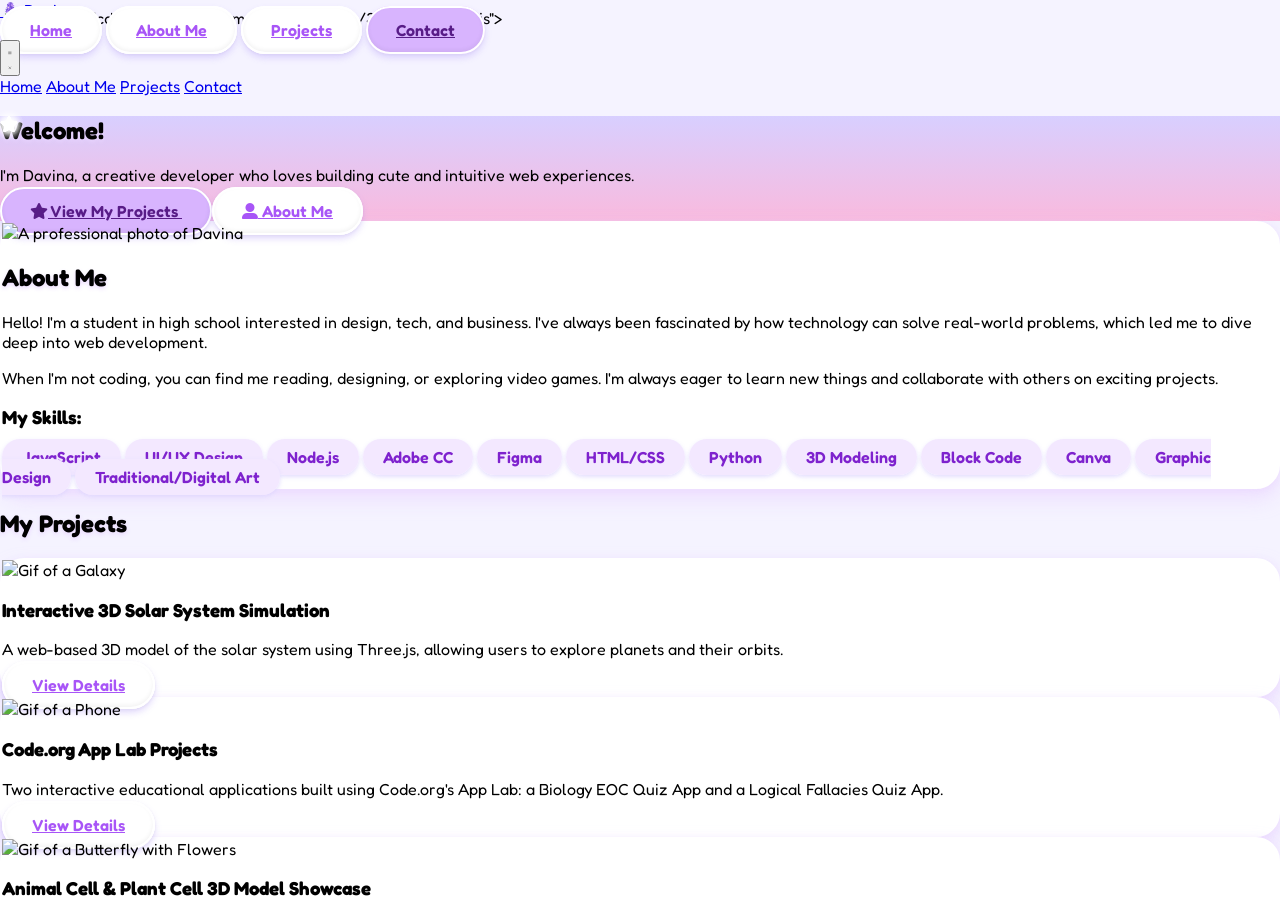
==== index.html @ 82435621 "Update and rename portfolio.html to index.html" ====
<!DOCTYPE html>
<html lang="en">
<head>
    <meta charset="UTF-8">
    <meta name="viewport" content="width=device-width, initial-scale=1.0">
    
    <title>Davina's Portfolio</title>
    <link rel="icon" href="data:image/svg+xml,<svg xmlns=%22http://www.w3.org/2000/svg%22 viewBox=%220 0 100 100%22><text y=%22.9em%22 font-size=%2290%22>🪻</text></svg>">
    <script src="https://cdn.tailwindcss.com"></script>
    
    <link rel="preconnect" href="https://fonts.googleapis.com">
    <link rel="preconnect" href="https://fonts.gstatic.com" crossorigin>
    <link href="https://fonts.googleapis.com/css2?family=Fredoka:wght@400;500;600;700&family=Nunito:wght@400;600;700&display=swap" rel="stylesheet">
    
    <link rel="stylesheet" href="https://cdnjs.cloudflare.com/ajax/libs/font-awesome/6.0.0-beta3/css/all.min.css">

    <style>
        body {
            font-family: 'Fredoka', 'Nunito', sans-serif;
            background-color: #f5f3ff;
            overflow-x: hidden;
            overflow-y: hidden;
        }

        .hero-bg-gradient {
            background-image: linear-gradient(to bottom, #d8cfff, #f9bade); 
        }
        #smooth-wrapper {
            position: fixed;
            top: 0;
            left: 0;
            width: 100%;
            height: 100%;
            overflow-x: hidden;
            overflow-y: scroll;
        }
        #smooth-content {
            overflow: visible;
            width: 100%;
        }

        .bubbly-button {
            background-color: #ffffff;
            color: #a855f7; 
            font-weight: 600;
            border-radius: 9999px; 
            padding: 12px 28px;
            border: 2px solid #ffffff;
            box-shadow: 
                inset 0 -2px 4px rgba(0, 0, 0, 0.05),
                0 4px 6px rgba(167, 139, 250, 0.3),
                0 1px 3px rgba(0, 0, 0, 0.05);
            transition: all 0.15s ease-out;
        }

        .bubbly-button:hover {
            transform: translateY(-2px);
            box-shadow: 
                inset 0 -2px 4px rgba(0, 0, 0, 0.05),
                0 6px 12px rgba(167, 139, 250, 0.4),
                0 2px 4px rgba(0, 0, 0, 0.05);
        }

        .bubbly-button:active {
            transform: translateY(1px);
            box-shadow: 
                inset 0 2px 4px rgba(0, 0, 0, 0.1),
                0 2px 4px rgba(167, 139, 250, 0.3),
                0 1px 2px rgba(0, 0, 0, 0.05);
        }

        .bubbly-button-primary {
            background-color: #d8b4fe; 
            color: #581c87;
            border-color: #ffffff;
        }

        .bubbly-card {
            background-color: #ffffff;
            border-radius: 24px; 
            border: 2px solid #ffffff;
            box-shadow: 
                inset 0 2px 4px rgba(255, 255, 255, 0.5),
                0 10px 20px rgba(233, 213, 255, 0.7),
                0 2px 6px rgba(233, 213, 255, 0.5);
            transition: all 0.2s ease-out;
        }
        
        .bubbly-card:hover {
            transform: translateY(-5px);
            box-shadow: 
                inset 0 2px 4px rgba(255, 255, 255, 0.5),
                0 15px 25px rgba(221, 214, 254, 0.8),
                0 4px 10px rgba(221, 214, 254, 0.6);
        }

        .skill-tag {
            background-color: #f3e8ff; 
            color: #7e22ce;
            font-weight: 600;
            border-radius: 9999px;
            padding: 8px 20px;
            box-shadow: 0 2px 4px rgba(221, 214, 254, 0.8);
        }

        .title-shadow {
            text-shadow: 0 2px 4px rgba(233, 213, 255, 0.9);
        }

        @keyframes twinkle {
            0%, 100% {
                opacity: 0.3;
                transform: scale(0.8);
            }
            50% {
                opacity: 1;
                transform: scale(1);
            }
        }

        .twinkle-star {
            position: absolute;
            color: #ffffff;
            text-shadow: 0 0 10px rgba(255, 255, 255, 0.8);
            animation: twinkle 3s infinite ease-in-out;
        }

    </style>
</head>
<body class="text-gray-700">
    <div id="smooth-wrapper">
        <div id="smooth-content">

    <!-- ========== HEADER / NAVIGATION ========== -->
    <header class="fixed top-0 left-0 w-full bg-white/80 backdrop-blur-md z-50">
        <nav class="max-w-7xl mx-auto px-4 sm:px-6 lg:px-8">
            <div class="flex justify-between items-center h-20">
                
                <div class="flex-shrink-0">
                    <a href="#home" class="text-3xl font-bold text-purple-600">
                        🪻 Davina
                    </a>
                </div>
                
                <!-- Desktop Navigation Links -->
                <div class="hidden md:flex md:items-center md:space-x-4">
                    <a href="#home" class="bubbly-button">Home</a>
                    <a href="#about" class="bubbly-button">About Me</a>
                    <a href="#projects" class="bubbly-button">Projects</a>
                    <a href="#contact" class="bubbly-button bubbly-button-primary">Contact</a>
                </div>
                
                <!-- Mobile Menu Button -->
                <div class="md:hidden flex items-center">
                    <button id="mobile-menu-button" class="inline-flex items-center justify-center p-2 rounded-lg text-purple-500 bg-white/50 hover:bg-purple-100 focus:outline-none focus:ring-2 focus:ring-inset focus:ring-purple-500">
                        <span class="sr-only">Open main menu</span>
                        <svg id="hamburger-icon" class="block h-7 w-7" xmlns="http://www.w3.org/2000/svg" fill="none" viewBox="0 0 24 24" stroke="currentColor" aria-hidden="true">
                            <path stroke-linecap="round" stroke-linejoin="round" stroke-width="2" d="M4 6h16M4 12h16M4 18h16" />
                        </svg>
                        <svg id="close-icon" class="hidden h-7 w-7" xmlns="http://www.w3.org/2000/svg" fill="none" viewBox="0 0 24 24" stroke="currentColor" aria-hidden="true">
                            <path stroke-linecap="round" stroke-linejoin="round" stroke-width="2" d="M6 18L18 6M6 6l12 12" />
                        </svg>
                    </button>
                </div>
            </div>
        </nav>

        <!-- Mobile Menu (hidden by default) -->
        <div id="mobile-menu" class="md:hidden hidden bg-white/95 backdrop-blur-md shadow-lg rounded-b-2xl">
            <div class="px-4 pt-2 pb-4 space-y-2">
                <a href="#home" class="block text-lg font-medium text-purple-600 hover:bg-purple-50 px-4 py-3 rounded-xl">Home</a>
                <a href="#about" class="block text-lg font-medium text-purple-600 hover:bg-purple-50 px-4 py-3 rounded-xl">About Me</a>
                <a href="#projects" class="block text-lg font-medium text-purple-600 hover:bg-purple-50 px-4 py-3 rounded-xl">Projects</a>
                <a href="#contact" class="block text-lg font-medium text-white bg-purple-500 hover:bg-purple-600 px-4 py-3 rounded-xl">Contact</a>
            </div>
        </div>
    </header>

    <!-- ========== MAIN CONTENT ========== -->
    <main>

        <!-- ========== 1. HERO SECTION ========== -->
        <section id="home" class="min-h-screen flex items-center justify-center pt-20 hero-bg-gradient relative overflow-hidden">
             <i class="fas fa-star twinkle-star text-2xl top-1/4 left-1/4" style="animation-delay: 0s;"></i>
            <i class="fas fa-star twinkle-star text-lg top-1/3 right-1/4" style="animation-delay: 1.5s;"></i>
            <i class="fas fa-star twinkle-star text-xl bottom-1/4 left-1/3" style="animation-delay: 0.8s;"></i>
            <i class="fas fa-star twinkle-star text-md top-2/3 right-1/3" style="animation-delay: 2.2s;"></i>
            <i class="fas fa-star twinkle-star text-lg top-3/4 left-[15%]" style="animation-delay: 0.3s;"></i>
            <i class="fas fa-star twinkle-star text-xl top-1/4 right-[10%]" style="animation-delay: 1.1s;"></i>
            
            <div class="max-w-7xl mx-auto px-4 sm:px-6 lg:px-8 text-center py-20 relative">
                <h1 class="text-6xl sm:text-7xl md:text-8xl font-bold text-purple-800 leading-tight title-shadow">
                    Welcome!
                </h1>
                <p class="mt-6 text-2xl sm:text-3xl text-purple-700 max-w-2xl mx-auto">
                    I'm <span class="font-bold">Davina</span>, a creative developer who loves building cute and intuitive web experiences.
                </p>
                <div class="mt-12 flex flex-col sm:flex-row justify-center gap-6">
                    <a href="#projects" class="bubbly-button bubbly-button-primary text-lg">
                        <i class="fas fa-star mr-2"></i> View My Projects
                    </a>
                    <a href="#about" class="bubbly-button text-lg">
                        <i class="fas fa-user-alt mr-2"></i> About Me
                    </a>
                </div>
                
            </div>
        </section>

        <!-- ========== 2. ABOUT SECTION ========== -->
        <section id="about" class="py-24">
            <div class="max-w-7xl mx-auto px-4 sm:px-6 lg:px-8">
                <div class="bubbly-card p-8 md:p-12">
                    <div class="flex flex-col md:flex-row items-center justify-center gap-12 z-10">

                        <img 
                          src="davivi.png" 
                          alt="A professional photo of Davina" 
                          class="w-64 h-64 sm:w-80 sm:h-80 rounded-3xl object-cover shadow-lg border-4 border-white -mt-40 md:-mt-32 relative"
                        >
                        <div class="flex-1 max-w-2xl text-center md:text-left">
                            <h2 class="text-4xl sm:text-5xl font-bold text-purple-700 mb-6 title-shadow">
                                About Me
                            </h2>

                            <p class="text-xl text-gray-700 mb-6">
                                Hello! I'm a student in high school interested in design, tech, and business. I've always been fascinated by how technology can solve real-world problems, which led me to dive deep into web development.
                            </p>
                            <p class="text-xl text-gray-700">
                                When I'm not coding, you can find me reading, designing, or exploring video games. I'm always eager to learn new things and collaborate with others on exciting projects.
                            </p>
                            
                            <!-- Skills List -->
                            <div class="mt-10">
                                <h3 class="text-2xl font-bold text-purple-600 mb-5">My Skills:</h3>
                                <div class="flex flex-wrap justify-center md:justify-start gap-4">
                                    <span class="skill-tag">JavaScript</span>
                                    <span class="skill-tag">UI/UX Design</span>
                                    <span class="skill-tag">Node.js</span>
                                    <span class="skill-tag">Adobe CC</span>
                                    <span class="skill-tag">Figma</span>
                                    <span class="skill-tag">HTML/CSS</span>
                                    <span class="skill-tag">Python</span>
                                    <span class="skill-tag">3D Modeling</span>
                                    <span class="skill-tag">Block Code</span>
                                    <span class="skill-tag">Canva</span>
                                    <span class="skill-tag">Graphic Design</span>
                                    <span class="skill-tag">Traditional/Digital Art</span>
                                </div>
                            </div>
                        </div>
                    </div>
                </div>
            </div>
        </section>

        <!-- ========== 3. PROJECTS SECTION ========== -->
        <section id="projects" class="py-24 bg-purple-50/50">
            <div class="max-w-7xl mx-auto px-4 sm:px-6 lg:px-8">
                <h2 class="text-4xl sm:text-5xl font-bold text-center text-purple-700 mb-16 title-shadow">
                    My Projects
                </h2>

                <div class="grid grid-cols-1 md:grid-cols-2 lg:grid-cols-3 gap-10">
                    <div class="bubbly-card overflow-hidden">
                        <img 
                          src="https://i.pinimg.com/originals/6d/42/55/6d4255e2907ff6855f4b3d46cacaf52c.gif" 
                          alt="Gif of a Galaxy" 
                          class="w-full h-48 object-cover"
                        >
                        <div class="p-6">
                            <h3 class="text-2xl font-bold text-purple-800 mb-2">Interactive 3D Solar System Simulation</h3>
                            <p class="text-gray-700 mb-5">
                                A web-based 3D model of the solar system using Three.js, allowing users to explore planets and their orbits.
                            </p>
                            <a href="project1.html" class="bubbly-button text-sm !py-2 !px-5">View Details</a>
                        </div>
                    </div>

                    <div class="bubbly-card overflow-hidden">
                        <img 
                          src="https://i.pinimg.com/originals/37/99/89/37998934519670dc8e6ab016bee033a6.gif" 
                          alt="Gif of a Phone" 
                          class="w-full h-48 object-cover"
                        >
                        <div class="p-6">
                            <h3 class="text-2xl font-bold text-purple-800 mb-2">Code.org App Lab Projects</h3>
                            <p class="text-gray-700 mb-5">
                                Two interactive educational applications built using Code.org's App Lab: a Biology EOC Quiz App and a Logical Fallacies Quiz App.
                            </p>
                            <a href="project2.html" class="bubbly-button text-sm !py-2 !px-5">View Details</a>
                        </div>
                    </div>

                    <div class="bubbly-card overflow-hidden">
                        <img 
                          src="https://i.pinimg.com/originals/25/07/9d/25079d1239fe0485fe8f97039e348253.gif" 
                          alt="Gif of a Butterfly with Flowers" 
                          class="w-full h-48 object-cover"
                        >
                        <div class="p-6">
                            <h3 class="text-2xl font-bold text-purple-800 mb-2">Animal Cell & Plant Cell 3D Model Showcase</h3>
                            <p class="text-gray-700 mb-5">
                                A 3D model showcase of animal and plant cells created using Tinkercad, highlighting each cellular structure.
                            </p>
                            <a href="project3.html" class="bubbly-button text-sm !py-2 !px-5">View Details</a>
                        </div>
                    </div>

                    <div class="bubbly-card overflow-hidden">
                        <img 
                          src="https://i.pinimg.com/originals/39/0b/f6/390bf6020d2540564bfdcd20d06a2c94.gif" 
                          alt="Gif of a TBD" 
                          class="w-full h-48 object-cover"
                        >
                        <div class="p-6">
                            <h3 class="text-2xl font-bold text-purple-800 mb-2">UI/UX Design Gallery</h3>
                            <p class="text-gray-700 mb-5">
                                TBD
                            </p>
                            <a href="project4.html" class="bubbly-button text-sm !py-2 !px-5">View Details</a>
                        </div>
                    </div>

                    <div class="bubbly-card overflow-hidden">
                        <img 
                          src="https://i.pinimg.com/originals/be/6d/ed/be6ded46b365626b0812a41b75875d59.gif" 
                          alt="Gif of a TBD" 
                          class="w-full h-48 object-cover"
                        >
                        <div class="p-6">
                            <h3 class="text-2xl font-bold text-purple-800 mb-2">Graphic Design Gallery</h3>
                            <p class="text-gray-700 mb-5">
                                Filled with a collection of my graphic design work. 
                            </p>
                            <a href="project5.html" class="bubbly-button text-sm !py-2 !px-5">View Details</a>
                        </div>
                    </div>

                    <div class="bubbly-card overflow-hidden">
                        <img 
                          src="https://i.pinimg.com/originals/e1/14/e3/e114e3c733cadb8d92cbca4116023e83.gif" 
                          alt="Gif of a TBD" 
                          class="w-full h-48 object-cover"
                        >
                        <div class="p-6">
                            <h3 class="text-2xl font-bold text-purple-800 mb-2">Art Gallery</h3>
                            <p class="text-gray-700 mb-5">
                                Some of my traditional and digital art pieces from over the years.
                            </p>
                            <a href="project6.html" class="bubbly-button text-sm !py-2 !px-5">View Details</a>
                        </div>
                    </div>

            </div>
        </section>

        <!-- ========== 4. CONTACT SECTION ========== -->
        <section id="contact" class="py-24">
            <div class="max-w-4xl mx-auto px-4 sm:px-6 lg:px-8">
                <div class="bubbly-card p-8 md:p-12 text-center">
                    <h2 class="text-4xl sm:text-5xl font-bold text-purple-700 mb-6 title-shadow">
                        Get in Touch!
                    </h2>
                    <p class="text-xl text-gray-700 max-w-2xl mx-auto mb-10">
                        I'm always open to discussing new projects, freelance opportunities, or just to chat.
                        Feel free to reach out!
                    </p>
                    
                    <div class="flex flex-col sm:flex-row justify-center items-center gap-6">

                        <a href="mailto:youremail@example.com" class="bubbly-button bubbly-button-primary text-lg">
                            <i class="fas fa-envelope mr-2"></i> Email Me
                        </a>

                        <a href="https://linkedin.com/in/yourusername" target="_blank" rel="noopener noreferrer" class="bubbly-button text-lg">
                            <i class="fab fa-linkedin mr-2"></i> LinkedIn
                        </a>
                        
                        <a href="https://github.com/davivilin" target="_blank" rel="noopener noreferrer" class="bubbly-button text-lg">
                            <i class="fab fa-github mr-2"></i> GitHub
                        </a>
                    </div>
                </div>
            </div>
        </section>

    </main>

    <!-- ========== FOOTER ========== -->
    <footer class="bg-white/80 border-t border-purple-100">
        <div class="max-w-7xl mx-auto px-4 sm:px-6 lg:px-8 py-8">
            <p class="text-center text-lg text-purple-600">

                &copy; 2025 Davina. Made with 💝 and code.
            </p>
        </div>
    </footer>
        </div> 
    </div> 

 src="https://cdnjs.cloudflare.com/ajax/libs/gsap/3.12.5/gsap.min.js"></script>
    <script src="https://cdnjs.cloudflare.com/ajax/libs/gsap/3.12.5/ScrollTrigger.min.js"></script>
    <script src="https://cdnjs.cloudflare.com/ajax/libs/gsap/3.12.5/ScrollToPlugin.min.js"></script>
    <script src="https://assets.codepen.io/16327/ScrollSmoother.min.js"></script>

    <!-- ========== JAVASCRIPT ========== -->
    <script>
        const mobileMenuButton = document.getElementById('mobile-menu-button');
        const mobileMenu = document.getElementById('mobile-menu');
        const hamburgerIcon = document.getElementById('hamburger-icon');
        const closeIcon = document.getElementById('close-icon');

        mobileMenuButton.addEventListener('click', () => {
            mobileMenu.classList.toggle('hidden');
            hamburgerIcon.classList.toggle('hidden');
            closeIcon.classList.toggle('hidden');
        });

        const mobileLinks = document.querySelectorAll('#mobile-menu a');
        mobileLinks.forEach(link => {
            link.addEventListener('click', () => {
                mobileMenu.classList.add('hidden');
                hamburgerIcon.classList.remove('hidden');
                closeIcon.classList.add('hidden');
            });
        });
        document.addEventListener('DOMContentLoaded', () => {
            gsap.registerPlugin(ScrollTrigger, ScrollSmoother, ScrollToPlugin);
            const smoother = ScrollSmoother.create({
                wrapper: "#smooth-wrapper",
                content: "#smooth-content",
                smooth: 1.5, 
                effects: true, 
                normalizeScroll: true,
                ignoreMobileResize: true 
            });

            const anchorLinks = document.querySelectorAll('a[href^="#"]');
            const header = document.getElementById('main-header');
            
            anchorLinks.forEach(link => {
                link.addEventListener('click', (e) => {
                    e.preventDefault();
                    const href = link.getAttribute('href');
                    const targetElement = document.querySelector(href);
                    
                    if (targetElement) {
                        const headerHeight = header ? header.offsetHeight : 0;
                        gsap.to(smoother, {
                            scrollTop: smoother.offset(targetElement, `top ${headerHeight}px`),
                            duration: 1.2,
                            ease: "power2.inOut"
                        });
                    }
                });
            });
        });
    </script>

</body>
</html>
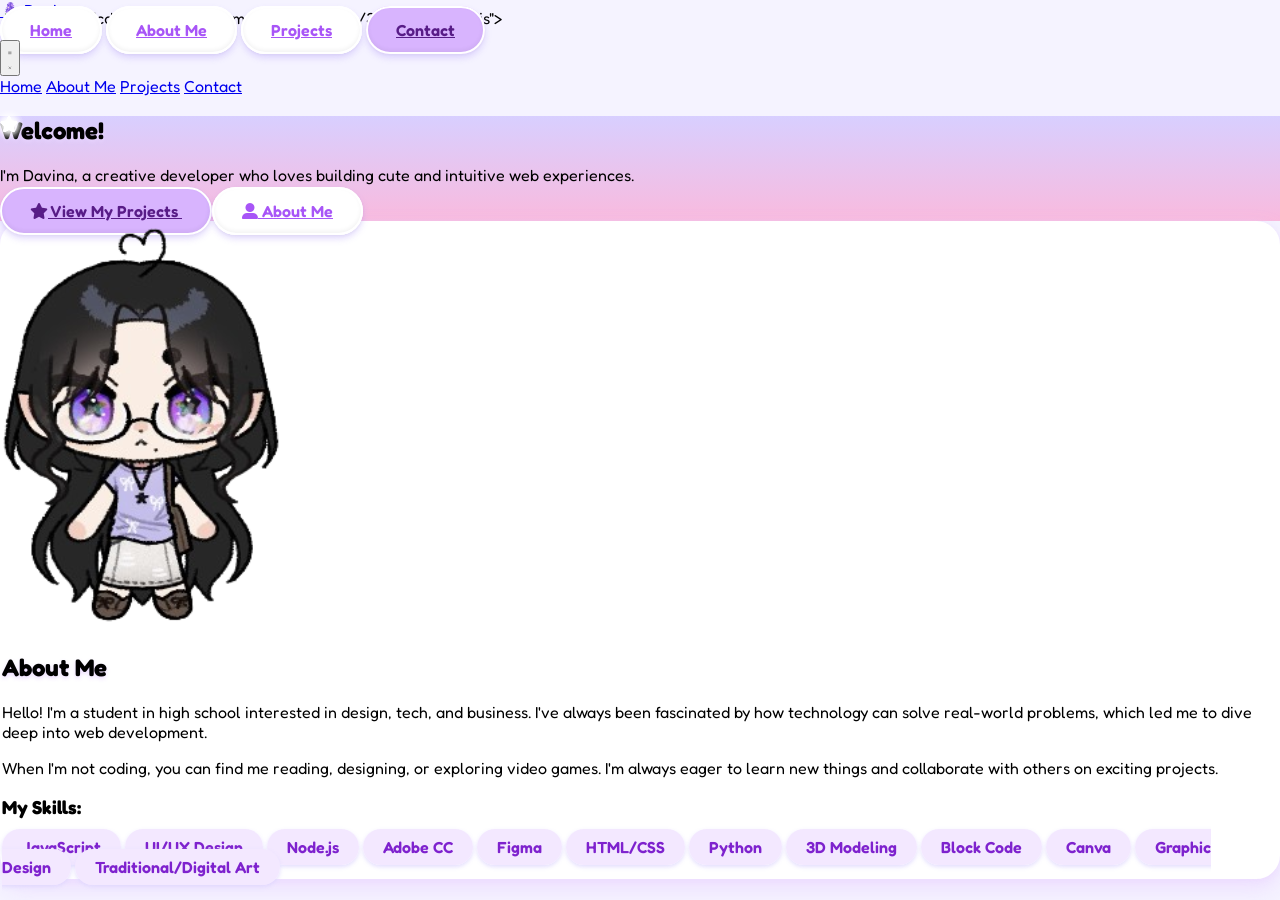
==== commit c7b1f62d: "Add files via upload" ====
--- a/index.html
+++ b/index.html
@@ -316,7 +316,7 @@
                         <div class="p-6">
                             <h3 class="text-2xl font-bold text-purple-800 mb-2">UI/UX Design Gallery</h3>
                             <p class="text-gray-700 mb-5">
-                                TBD
+                                Contains a collection of my UI/UX design work.
                             </p>
                             <a href="project4.html" class="bubbly-button text-sm !py-2 !px-5">View Details</a>
                         </div>
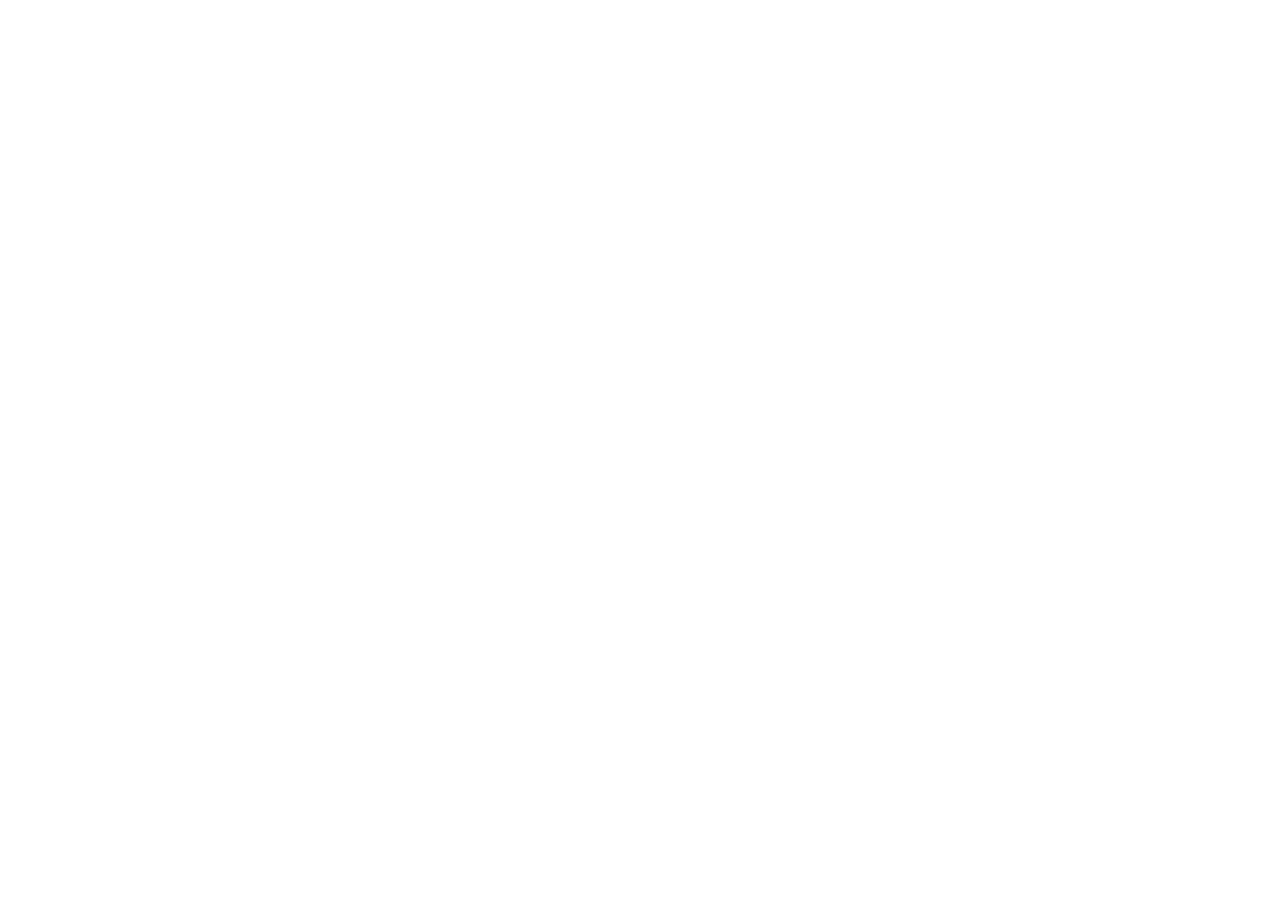
==== commit c9a0d8fd: "Add files via upload" ====
--- a/index.html
+++ b/index.html
@@ -1,465 +1,31 @@
-<!DOCTYPE html>
-<html lang="en">
-<head>
-    <meta charset="UTF-8">
-    <meta name="viewport" content="width=device-width, initial-scale=1.0">
-    
-    <title>Davina's Portfolio</title>
-    <link rel="icon" href="data:image/svg+xml,<svg xmlns=%22http://www.w3.org/2000/svg%22 viewBox=%220 0 100 100%22><text y=%22.9em%22 font-size=%2290%22>🪻</text></svg>">
-    <script src="https://cdn.tailwindcss.com"></script>
-    
-    <link rel="preconnect" href="https://fonts.googleapis.com">
-    <link rel="preconnect" href="https://fonts.gstatic.com" crossorigin>
-    <link href="https://fonts.googleapis.com/css2?family=Fredoka:wght@400;500;600;700&family=Nunito:wght@400;600;700&display=swap" rel="stylesheet">
-    
-    <link rel="stylesheet" href="https://cdnjs.cloudflare.com/ajax/libs/font-awesome/6.0.0-beta3/css/all.min.css">
-
-    <style>
-        body {
-            font-family: 'Fredoka', 'Nunito', sans-serif;
-            background-color: #f5f3ff;
-            overflow-x: hidden;
-            overflow-y: hidden;
-        }
-
-        .hero-bg-gradient {
-            background-image: linear-gradient(to bottom, #d8cfff, #f9bade); 
-        }
-        #smooth-wrapper {
-            position: fixed;
-            top: 0;
-            left: 0;
-            width: 100%;
-            height: 100%;
-            overflow-x: hidden;
-            overflow-y: scroll;
-        }
-        #smooth-content {
-            overflow: visible;
-            width: 100%;
-        }
-
-        .bubbly-button {
-            background-color: #ffffff;
-            color: #a855f7; 
-            font-weight: 600;
-            border-radius: 9999px; 
-            padding: 12px 28px;
-            border: 2px solid #ffffff;
-            box-shadow: 
-                inset 0 -2px 4px rgba(0, 0, 0, 0.05),
-                0 4px 6px rgba(167, 139, 250, 0.3),
-                0 1px 3px rgba(0, 0, 0, 0.05);
-            transition: all 0.15s ease-out;
-        }
-
-        .bubbly-button:hover {
-            transform: translateY(-2px);
-            box-shadow: 
-                inset 0 -2px 4px rgba(0, 0, 0, 0.05),
-                0 6px 12px rgba(167, 139, 250, 0.4),
-                0 2px 4px rgba(0, 0, 0, 0.05);
-        }
-
-        .bubbly-button:active {
-            transform: translateY(1px);
-            box-shadow: 
-                inset 0 2px 4px rgba(0, 0, 0, 0.1),
-                0 2px 4px rgba(167, 139, 250, 0.3),
-                0 1px 2px rgba(0, 0, 0, 0.05);
-        }
-
-        .bubbly-button-primary {
-            background-color: #d8b4fe; 
-            color: #581c87;
-            border-color: #ffffff;
-        }
-
-        .bubbly-card {
-            background-color: #ffffff;
-            border-radius: 24px; 
-            border: 2px solid #ffffff;
-            box-shadow: 
-                inset 0 2px 4px rgba(255, 255, 255, 0.5),
-                0 10px 20px rgba(233, 213, 255, 0.7),
-                0 2px 6px rgba(233, 213, 255, 0.5);
-            transition: all 0.2s ease-out;
-        }
-        
-        .bubbly-card:hover {
-            transform: translateY(-5px);
-            box-shadow: 
-                inset 0 2px 4px rgba(255, 255, 255, 0.5),
-                0 15px 25px rgba(221, 214, 254, 0.8),
-                0 4px 10px rgba(221, 214, 254, 0.6);
-        }
-
-        .skill-tag {
-            background-color: #f3e8ff; 
-            color: #7e22ce;
-            font-weight: 600;
-            border-radius: 9999px;
-            padding: 8px 20px;
-            box-shadow: 0 2px 4px rgba(221, 214, 254, 0.8);
-        }
-
-        .title-shadow {
-            text-shadow: 0 2px 4px rgba(233, 213, 255, 0.9);
-        }
-
-        @keyframes twinkle {
-            0%, 100% {
-                opacity: 0.3;
-                transform: scale(0.8);
-            }
-            50% {
-                opacity: 1;
-                transform: scale(1);
-            }
-        }
-
-        .twinkle-star {
-            position: absolute;
-            color: #ffffff;
-            text-shadow: 0 0 10px rgba(255, 255, 255, 0.8);
-            animation: twinkle 3s infinite ease-in-out;
-        }
-
-    </style>
-</head>
-<body class="text-gray-700">
-    <div id="smooth-wrapper">
-        <div id="smooth-content">
-
-    <!-- ========== HEADER / NAVIGATION ========== -->
-    <header class="fixed top-0 left-0 w-full bg-white/80 backdrop-blur-md z-50">
-        <nav class="max-w-7xl mx-auto px-4 sm:px-6 lg:px-8">
-            <div class="flex justify-between items-center h-20">
-                
-                <div class="flex-shrink-0">
-                    <a href="#home" class="text-3xl font-bold text-purple-600">
-                        🪻 Davina
-                    </a>
-                </div>
-                
-                <!-- Desktop Navigation Links -->
-                <div class="hidden md:flex md:items-center md:space-x-4">
-                    <a href="#home" class="bubbly-button">Home</a>
-                    <a href="#about" class="bubbly-button">About Me</a>
-                    <a href="#projects" class="bubbly-button">Projects</a>
-                    <a href="#contact" class="bubbly-button bubbly-button-primary">Contact</a>
-                </div>
-                
-                <!-- Mobile Menu Button -->
-                <div class="md:hidden flex items-center">
-                    <button id="mobile-menu-button" class="inline-flex items-center justify-center p-2 rounded-lg text-purple-500 bg-white/50 hover:bg-purple-100 focus:outline-none focus:ring-2 focus:ring-inset focus:ring-purple-500">
-                        <span class="sr-only">Open main menu</span>
-                        <svg id="hamburger-icon" class="block h-7 w-7" xmlns="http://www.w3.org/2000/svg" fill="none" viewBox="0 0 24 24" stroke="currentColor" aria-hidden="true">
-                            <path stroke-linecap="round" stroke-linejoin="round" stroke-width="2" d="M4 6h16M4 12h16M4 18h16" />
-                        </svg>
-                        <svg id="close-icon" class="hidden h-7 w-7" xmlns="http://www.w3.org/2000/svg" fill="none" viewBox="0 0 24 24" stroke="currentColor" aria-hidden="true">
-                            <path stroke-linecap="round" stroke-linejoin="round" stroke-width="2" d="M6 18L18 6M6 6l12 12" />
-                        </svg>
-                    </button>
-                </div>
-            </div>
-        </nav>
-
-        <!-- Mobile Menu (hidden by default) -->
-        <div id="mobile-menu" class="md:hidden hidden bg-white/95 backdrop-blur-md shadow-lg rounded-b-2xl">
-            <div class="px-4 pt-2 pb-4 space-y-2">
-                <a href="#home" class="block text-lg font-medium text-purple-600 hover:bg-purple-50 px-4 py-3 rounded-xl">Home</a>
-                <a href="#about" class="block text-lg font-medium text-purple-600 hover:bg-purple-50 px-4 py-3 rounded-xl">About Me</a>
-                <a href="#projects" class="block text-lg font-medium text-purple-600 hover:bg-purple-50 px-4 py-3 rounded-xl">Projects</a>
-                <a href="#contact" class="block text-lg font-medium text-white bg-purple-500 hover:bg-purple-600 px-4 py-3 rounded-xl">Contact</a>
-            </div>
-        </div>
-    </header>
-
-    <!-- ========== MAIN CONTENT ========== -->
-    <main>
-
-        <!-- ========== 1. HERO SECTION ========== -->
-        <section id="home" class="min-h-screen flex items-center justify-center pt-20 hero-bg-gradient relative overflow-hidden">
-             <i class="fas fa-star twinkle-star text-2xl top-1/4 left-1/4" style="animation-delay: 0s;"></i>
-            <i class="fas fa-star twinkle-star text-lg top-1/3 right-1/4" style="animation-delay: 1.5s;"></i>
-            <i class="fas fa-star twinkle-star text-xl bottom-1/4 left-1/3" style="animation-delay: 0.8s;"></i>
-            <i class="fas fa-star twinkle-star text-md top-2/3 right-1/3" style="animation-delay: 2.2s;"></i>
-            <i class="fas fa-star twinkle-star text-lg top-3/4 left-[15%]" style="animation-delay: 0.3s;"></i>
-            <i class="fas fa-star twinkle-star text-xl top-1/4 right-[10%]" style="animation-delay: 1.1s;"></i>
-            
-            <div class="max-w-7xl mx-auto px-4 sm:px-6 lg:px-8 text-center py-20 relative">
-                <h1 class="text-6xl sm:text-7xl md:text-8xl font-bold text-purple-800 leading-tight title-shadow">
-                    Welcome!
-                </h1>
-                <p class="mt-6 text-2xl sm:text-3xl text-purple-700 max-w-2xl mx-auto">
-                    I'm <span class="font-bold">Davina</span>, a creative developer who loves building cute and intuitive web experiences.
-                </p>
-                <div class="mt-12 flex flex-col sm:flex-row justify-center gap-6">
-                    <a href="#projects" class="bubbly-button bubbly-button-primary text-lg">
-                        <i class="fas fa-star mr-2"></i> View My Projects
-                    </a>
-                    <a href="#about" class="bubbly-button text-lg">
-                        <i class="fas fa-user-alt mr-2"></i> About Me
-                    </a>
-                </div>
-                
-            </div>
-        </section>
-
-        <!-- ========== 2. ABOUT SECTION ========== -->
-        <section id="about" class="py-24">
-            <div class="max-w-7xl mx-auto px-4 sm:px-6 lg:px-8">
-                <div class="bubbly-card p-8 md:p-12">
-                    <div class="flex flex-col md:flex-row items-center justify-center gap-12 z-10">
-
-                        <img 
-                          src="davivi.png" 
-                          alt="A professional photo of Davina" 
-                          class="w-64 h-64 sm:w-80 sm:h-80 rounded-3xl object-cover shadow-lg border-4 border-white -mt-40 md:-mt-32 relative"
-                        >
-                        <div class="flex-1 max-w-2xl text-center md:text-left">
-                            <h2 class="text-4xl sm:text-5xl font-bold text-purple-700 mb-6 title-shadow">
-                                About Me
-                            </h2>
-
-                            <p class="text-xl text-gray-700 mb-6">
-                                Hello! I'm a student in high school interested in design, tech, and business. I've always been fascinated by how technology can solve real-world problems, which led me to dive deep into web development.
-                            </p>
-                            <p class="text-xl text-gray-700">
-                                When I'm not coding, you can find me reading, designing, or exploring video games. I'm always eager to learn new things and collaborate with others on exciting projects.
-                            </p>
-                            
-                            <!-- Skills List -->
-                            <div class="mt-10">
-                                <h3 class="text-2xl font-bold text-purple-600 mb-5">My Skills:</h3>
-                                <div class="flex flex-wrap justify-center md:justify-start gap-4">
-                                    <span class="skill-tag">JavaScript</span>
-                                    <span class="skill-tag">UI/UX Design</span>
-                                    <span class="skill-tag">Node.js</span>
-                                    <span class="skill-tag">Adobe CC</span>
-                                    <span class="skill-tag">Figma</span>
-                                    <span class="skill-tag">HTML/CSS</span>
-                                    <span class="skill-tag">Python</span>
-                                    <span class="skill-tag">3D Modeling</span>
-                                    <span class="skill-tag">Block Code</span>
-                                    <span class="skill-tag">Canva</span>
-                                    <span class="skill-tag">Graphic Design</span>
-                                    <span class="skill-tag">Traditional/Digital Art</span>
-                                </div>
-                            </div>
-                        </div>
-                    </div>
-                </div>
-            </div>
-        </section>
-
-        <!-- ========== 3. PROJECTS SECTION ========== -->
-        <section id="projects" class="py-24 bg-purple-50/50">
-            <div class="max-w-7xl mx-auto px-4 sm:px-6 lg:px-8">
-                <h2 class="text-4xl sm:text-5xl font-bold text-center text-purple-700 mb-16 title-shadow">
-                    My Projects
-                </h2>
-
-                <div class="grid grid-cols-1 md:grid-cols-2 lg:grid-cols-3 gap-10">
-                    <div class="bubbly-card overflow-hidden">
-                        <img 
-                          src="https://i.pinimg.com/originals/6d/42/55/6d4255e2907ff6855f4b3d46cacaf52c.gif" 
-                          alt="Gif of a Galaxy" 
-                          class="w-full h-48 object-cover"
-                        >
-                        <div class="p-6">
-                            <h3 class="text-2xl font-bold text-purple-800 mb-2">Interactive 3D Solar System Simulation</h3>
-                            <p class="text-gray-700 mb-5">
-                                A web-based 3D model of the solar system using Three.js, allowing users to explore planets and their orbits.
-                            </p>
-                            <a href="project1.html" class="bubbly-button text-sm !py-2 !px-5">View Details</a>
-                        </div>
-                    </div>
-
-                    <div class="bubbly-card overflow-hidden">
-                        <img 
-                          src="https://i.pinimg.com/originals/37/99/89/37998934519670dc8e6ab016bee033a6.gif" 
-                          alt="Gif of a Phone" 
-                          class="w-full h-48 object-cover"
-                        >
-                        <div class="p-6">
-                            <h3 class="text-2xl font-bold text-purple-800 mb-2">Code.org App Lab Projects</h3>
-                            <p class="text-gray-700 mb-5">
-                                Two interactive educational applications built using Code.org's App Lab: a Biology EOC Quiz App and a Logical Fallacies Quiz App.
-                            </p>
-                            <a href="project2.html" class="bubbly-button text-sm !py-2 !px-5">View Details</a>
-                        </div>
-                    </div>
-
-                    <div class="bubbly-card overflow-hidden">
-                        <img 
-                          src="https://i.pinimg.com/originals/25/07/9d/25079d1239fe0485fe8f97039e348253.gif" 
-                          alt="Gif of a Butterfly with Flowers" 
-                          class="w-full h-48 object-cover"
-                        >
-                        <div class="p-6">
-                            <h3 class="text-2xl font-bold text-purple-800 mb-2">Animal Cell & Plant Cell 3D Model Showcase</h3>
-                            <p class="text-gray-700 mb-5">
-                                A 3D model showcase of animal and plant cells created using Tinkercad, highlighting each cellular structure.
-                            </p>
-                            <a href="project3.html" class="bubbly-button text-sm !py-2 !px-5">View Details</a>
-                        </div>
-                    </div>
-
-                    <div class="bubbly-card overflow-hidden">
-                        <img 
-                          src="https://i.pinimg.com/originals/39/0b/f6/390bf6020d2540564bfdcd20d06a2c94.gif" 
-                          alt="Gif of a TBD" 
-                          class="w-full h-48 object-cover"
-                        >
-                        <div class="p-6">
-                            <h3 class="text-2xl font-bold text-purple-800 mb-2">UI/UX Design Gallery</h3>
-                            <p class="text-gray-700 mb-5">
-                                Contains a collection of my UI/UX design work.
-                            </p>
-                            <a href="project4.html" class="bubbly-button text-sm !py-2 !px-5">View Details</a>
-                        </div>
-                    </div>
-
-                    <div class="bubbly-card overflow-hidden">
-                        <img 
-                          src="https://i.pinimg.com/originals/be/6d/ed/be6ded46b365626b0812a41b75875d59.gif" 
-                          alt="Gif of a TBD" 
-                          class="w-full h-48 object-cover"
-                        >
-                        <div class="p-6">
-                            <h3 class="text-2xl font-bold text-purple-800 mb-2">Graphic Design Gallery</h3>
-                            <p class="text-gray-700 mb-5">
-                                Filled with a collection of my graphic design work. 
-                            </p>
-                            <a href="project5.html" class="bubbly-button text-sm !py-2 !px-5">View Details</a>
-                        </div>
-                    </div>
-
-                    <div class="bubbly-card overflow-hidden">
-                        <img 
-                          src="https://i.pinimg.com/originals/e1/14/e3/e114e3c733cadb8d92cbca4116023e83.gif" 
-                          alt="Gif of a TBD" 
-                          class="w-full h-48 object-cover"
-                        >
-                        <div class="p-6">
-                            <h3 class="text-2xl font-bold text-purple-800 mb-2">Art Gallery</h3>
-                            <p class="text-gray-700 mb-5">
-                                Some of my traditional and digital art pieces from over the years.
-                            </p>
-                            <a href="project6.html" class="bubbly-button text-sm !py-2 !px-5">View Details</a>
-                        </div>
-                    </div>
-
-            </div>
-        </section>
-
-        <!-- ========== 4. CONTACT SECTION ========== -->
-        <section id="contact" class="py-24">
-            <div class="max-w-4xl mx-auto px-4 sm:px-6 lg:px-8">
-                <div class="bubbly-card p-8 md:p-12 text-center">
-                    <h2 class="text-4xl sm:text-5xl font-bold text-purple-700 mb-6 title-shadow">
-                        Get in Touch!
-                    </h2>
-                    <p class="text-xl text-gray-700 max-w-2xl mx-auto mb-10">
-                        I'm always open to discussing new projects, freelance opportunities, or just to chat.
-                        Feel free to reach out!
-                    </p>
-                    
-                    <div class="flex flex-col sm:flex-row justify-center items-center gap-6">
-
-                        <a href="mailto:youremail@example.com" class="bubbly-button bubbly-button-primary text-lg">
-                            <i class="fas fa-envelope mr-2"></i> Email Me
-                        </a>
-
-                        <a href="https://linkedin.com/in/yourusername" target="_blank" rel="noopener noreferrer" class="bubbly-button text-lg">
-                            <i class="fab fa-linkedin mr-2"></i> LinkedIn
-                        </a>
-                        
-                        <a href="https://github.com/davivilin" target="_blank" rel="noopener noreferrer" class="bubbly-button text-lg">
-                            <i class="fab fa-github mr-2"></i> GitHub
-                        </a>
-                    </div>
-                </div>
-            </div>
-        </section>
-
-    </main>
-
-    <!-- ========== FOOTER ========== -->
-    <footer class="bg-white/80 border-t border-purple-100">
-        <div class="max-w-7xl mx-auto px-4 sm:px-6 lg:px-8 py-8">
-            <p class="text-center text-lg text-purple-600">
-
-                &copy; 2025 Davina. Made with 💝 and code.
-            </p>
-        </div>
-    </footer>
-        </div> 
-    </div> 
-
- src="https://cdnjs.cloudflare.com/ajax/libs/gsap/3.12.5/gsap.min.js"></script>
-    <script src="https://cdnjs.cloudflare.com/ajax/libs/gsap/3.12.5/ScrollTrigger.min.js"></script>
-    <script src="https://cdnjs.cloudflare.com/ajax/libs/gsap/3.12.5/ScrollToPlugin.min.js"></script>
-    <script src="https://assets.codepen.io/16327/ScrollSmoother.min.js"></script>
-
-    <!-- ========== JAVASCRIPT ========== -->
-    <script>
-        const mobileMenuButton = document.getElementById('mobile-menu-button');
-        const mobileMenu = document.getElementById('mobile-menu');
-        const hamburgerIcon = document.getElementById('hamburger-icon');
-        const closeIcon = document.getElementById('close-icon');
-
-        mobileMenuButton.addEventListener('click', () => {
-            mobileMenu.classList.toggle('hidden');
-            hamburgerIcon.classList.toggle('hidden');
-            closeIcon.classList.toggle('hidden');
-        });
-
-        const mobileLinks = document.querySelectorAll('#mobile-menu a');
-        mobileLinks.forEach(link => {
-            link.addEventListener('click', () => {
-                mobileMenu.classList.add('hidden');
-                hamburgerIcon.classList.remove('hidden');
-                closeIcon.classList.add('hidden');
-            });
-        });
-        document.addEventListener('DOMContentLoaded', () => {
-            gsap.registerPlugin(ScrollTrigger, ScrollSmoother, ScrollToPlugin);
-            const smoother = ScrollSmoother.create({
-                wrapper: "#smooth-wrapper",
-                content: "#smooth-content",
-                smooth: 1.5, 
-                effects: true, 
-                normalizeScroll: true,
-                ignoreMobileResize: true 
-            });
-
-            const anchorLinks = document.querySelectorAll('a[href^="#"]');
-            const header = document.getElementById('main-header');
-            
-            anchorLinks.forEach(link => {
-                link.addEventListener('click', (e) => {
-                    e.preventDefault();
-                    const href = link.getAttribute('href');
-                    const targetElement = document.querySelector(href);
-                    
-                    if (targetElement) {
-                        const headerHeight = header ? header.offsetHeight : 0;
-                        gsap.to(smoother, {
-                            scrollTop: smoother.offset(targetElement, `top ${headerHeight}px`),
-                            duration: 1.2,
-                            ease: "power2.inOut"
-                        });
-                    }
-                });
-            });
-        });
-    </script>
-
-</body>
-</html>
-
-
-
+<!doctype html>
+<html lang="en">
+  <head>
+    <meta charset="UTF-8" />
+    <meta name="viewport" content="width=device-width, initial-scale=1.0" />
+    <title>Davina's Portfolio | Creative Developer</title>
+    <meta name="description" content="Welcome to Davina's portfolio - a creative developer passionate about building cute and intuitive web experiences. View projects in web development, UI/UX design, and digital art." />
+    <meta name="author" content="Davina" />
+    <link rel="icon" href="data:image/svg+xml,<svg xmlns=%22http://www.w3.org/2000/svg%22 viewBox=%220 0 100 100%22><text y=%22.9em%22 font-size=%2290%22>🪻</text></svg>">
+    <link rel="preconnect" href="https://fonts.googleapis.com">
+    <link rel="preconnect" href="https://fonts.gstatic.com" crossorigin>
+    <link href="https://fonts.googleapis.com/css2?family=Fira+Code:wght@400;500;600&display=swap" rel="stylesheet">
+
+    <meta property="og:title" content="Davina's Portfolio | Creative Developer" />
+    <meta property="og:description" content="A creative developer passionate about building cute and intuitive web experiences." />
+    <meta property="og:type" content="website" />
+    <meta property="og:image" content="https://lovable.dev/opengraph-image-p98pqg.png" />
+
+    <meta name="twitter:card" content="summary_large_image" />
+    <meta name="twitter:site" content="@davivilin" />
+    <meta name="twitter:image" content="https://lovable.dev/opengraph-image-p98pqg.png" />
+
+    <link rel="stylesheet" href="https://cdnjs.cloudflare.com/ajax/libs/font-awesome/6.5.1/css/all.min.css" />
+  </head>
+
+  <body>
+    <div id="root"></div>
+    <script type="module" src="/src/main.tsx"></script>
+    <script src="public/music-loader.js"></script>
+  </body>
+</html>
